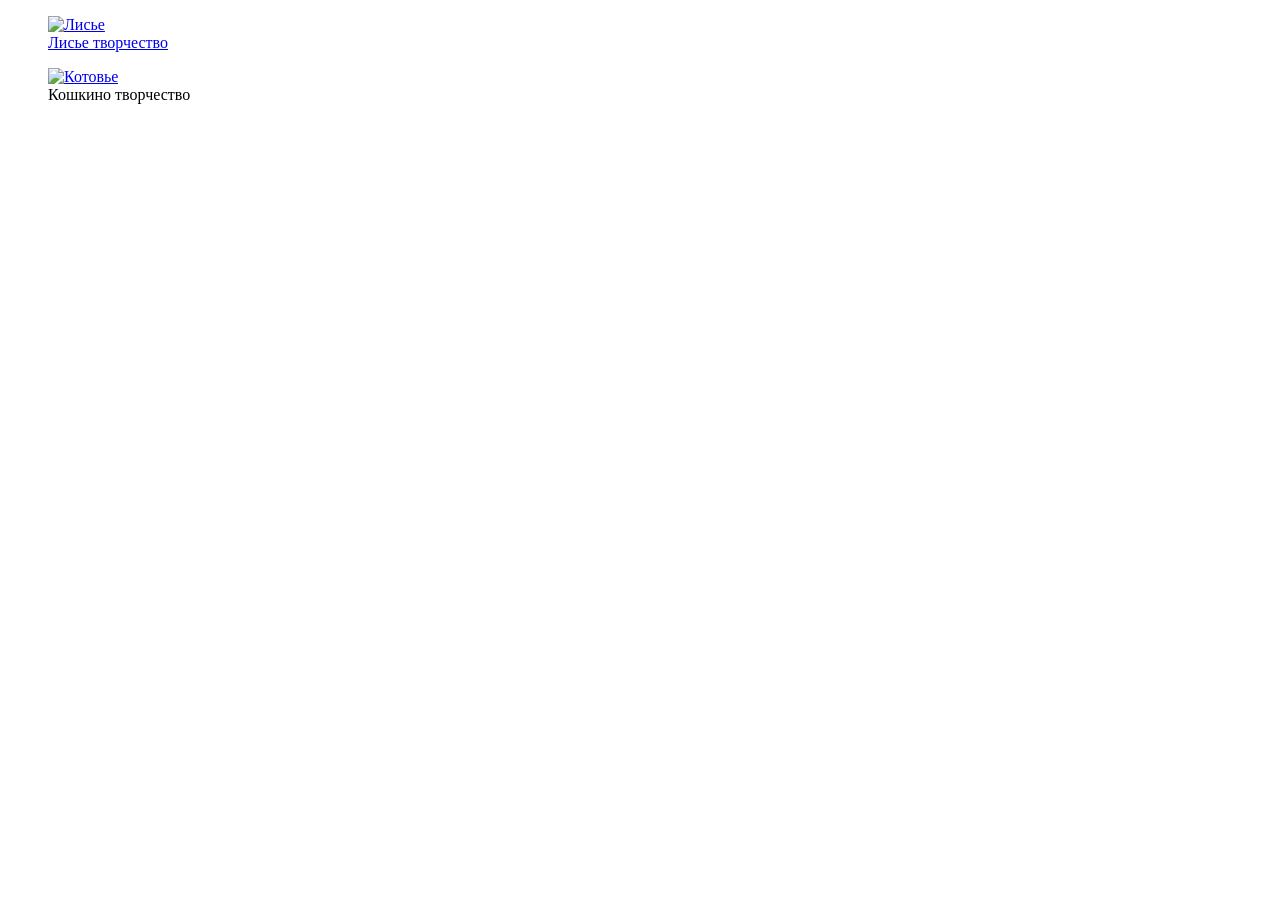
==== index.html @ eebbaa1b "Add files via upload" ====
<!DOCTYPE html>
<html lang="ru">
<head>
	<meta charset="UTF-8">
	<title>Главная страница</title>
	<link rel="stylesheet" href="css/index.css">
	<!-- <link rel="shortcut icon" href="img/faviconcat.png" type="image/image/png"> -->
</head>
<body>
	<div class="content">
		<div class="fox">
			<a href="fox.html" target="_blank">
				<figure>
					<img src="img/index/fox.png" title="Лисье">
					<figcaption>Лисье творчество</figcaption>
				</figure>
			</a>
		</div>
		
		<div class="cat">
			<figure>
				<a href="cat.html" target="_blank">
					<img src="img/index/cat.jpg" title="Котовье">
				</a>
				<figcaption>Кошкино творчество</figcaption>
			</figure>	
		</div>	
	</div>
</body>
</html>
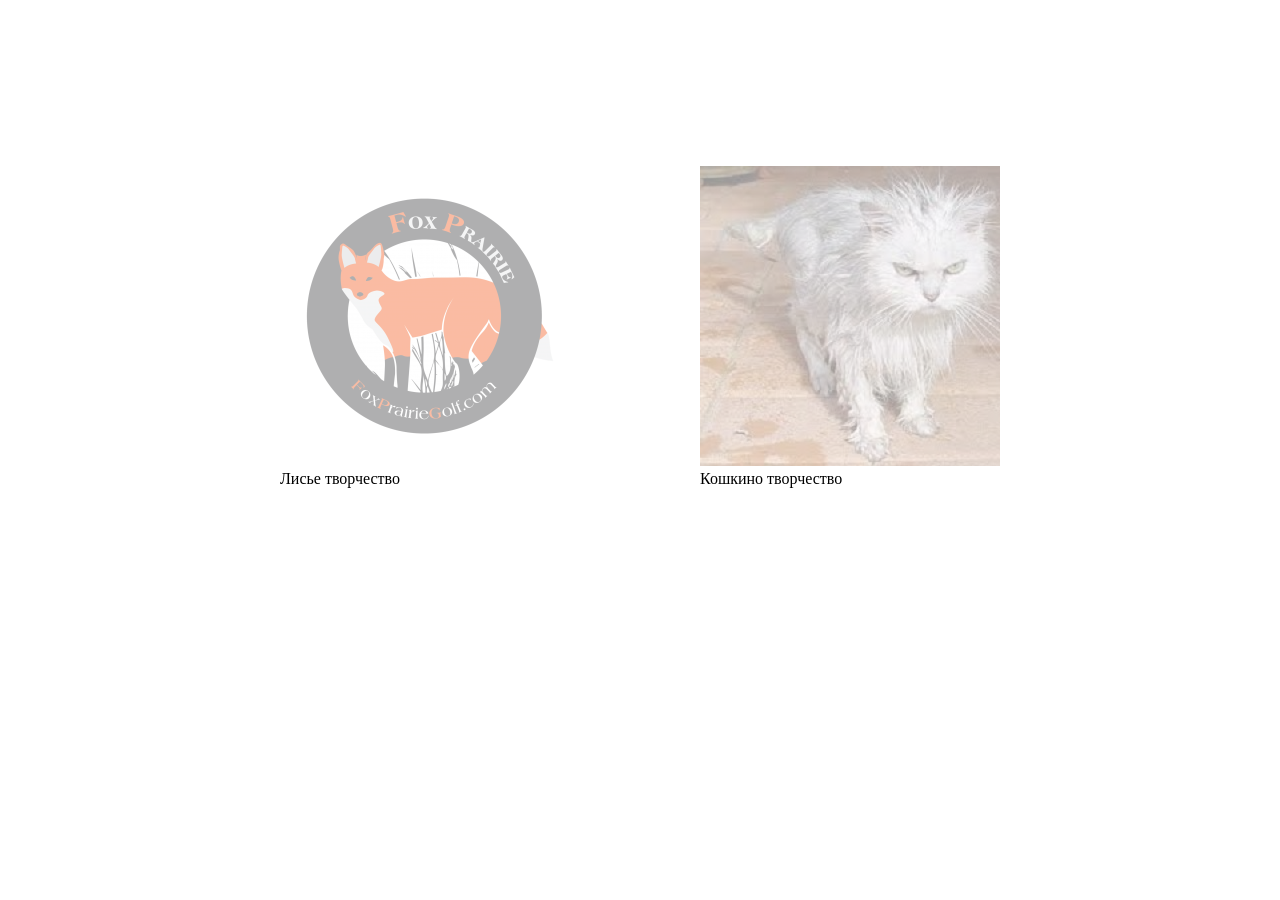
==== commit 930687a3: "Update index.html" ====
--- a/index.html
+++ b/index.html
@@ -9,12 +9,13 @@
 <body>
 	<div class="content">
 		<div class="fox">
-			<a href="fox.html" target="_blank">
-				<figure>
+			<figure>
+				<a href="fox.html" target="_blank">
 					<img src="img/index/fox.png" title="Лисье">
-					<figcaption>Лисье творчество</figcaption>
-				</figure>
-			</a>
+				</a>	
+				<figcaption>Лисье творчество</figcaption>
+			</figure>
+			
 		</div>
 		
 		<div class="cat">
@@ -27,4 +28,4 @@
 		</div>	
 	</div>
 </body>
-</html>+</html>
--- a/css/index.css
+++ b/css/index.css
@@ -0,0 +1,27 @@
+
+body {
+	margin: 0;
+	padding: 0;
+}
+
+img {
+	opacity: 0.4;
+}
+
+img:hover {
+	opacity: 1; 
+}
+
+.content {
+	width: 800px;
+	margin: 0 auto;
+	margin-top: 150px;
+}
+
+.fox {
+	float: left;
+}
+
+.cat {
+	float: right;
+}
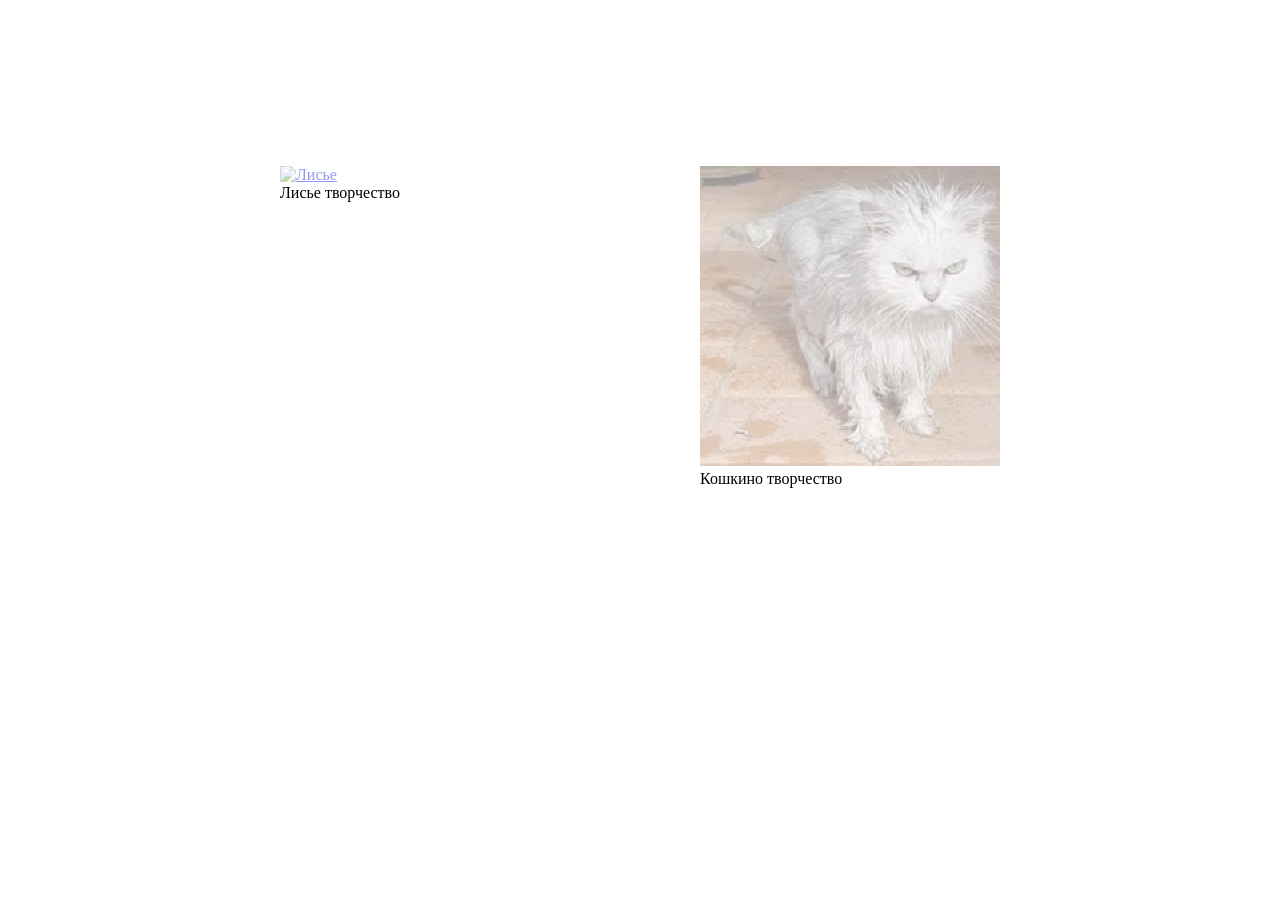
==== commit d1dbd307: "Add files via upload" ====
--- a/index.html
+++ b/index.html
@@ -10,17 +10,15 @@
 	<div class="content">
 		<div class="fox">
 			<figure>
-				<a href="fox.html" target="_blank">
-					<img src="img/index/fox.png" title="Лисье">
+				<a href="#" target="_blank">
+					<img src="img/index/fox.jpg" title="Лисье">
 				</a>	
 				<figcaption>Лисье творчество</figcaption>
 			</figure>
-			
 		</div>
-		
 		<div class="cat">
 			<figure>
-				<a href="cat.html" target="_blank">
+				<a class="#" target="_blank">
 					<img src="img/index/cat.jpg" title="Котовье">
 				</a>
 				<figcaption>Кошкино творчество</figcaption>
@@ -28,4 +26,4 @@
 		</div>	
 	</div>
 </body>
-</html>
+</html>
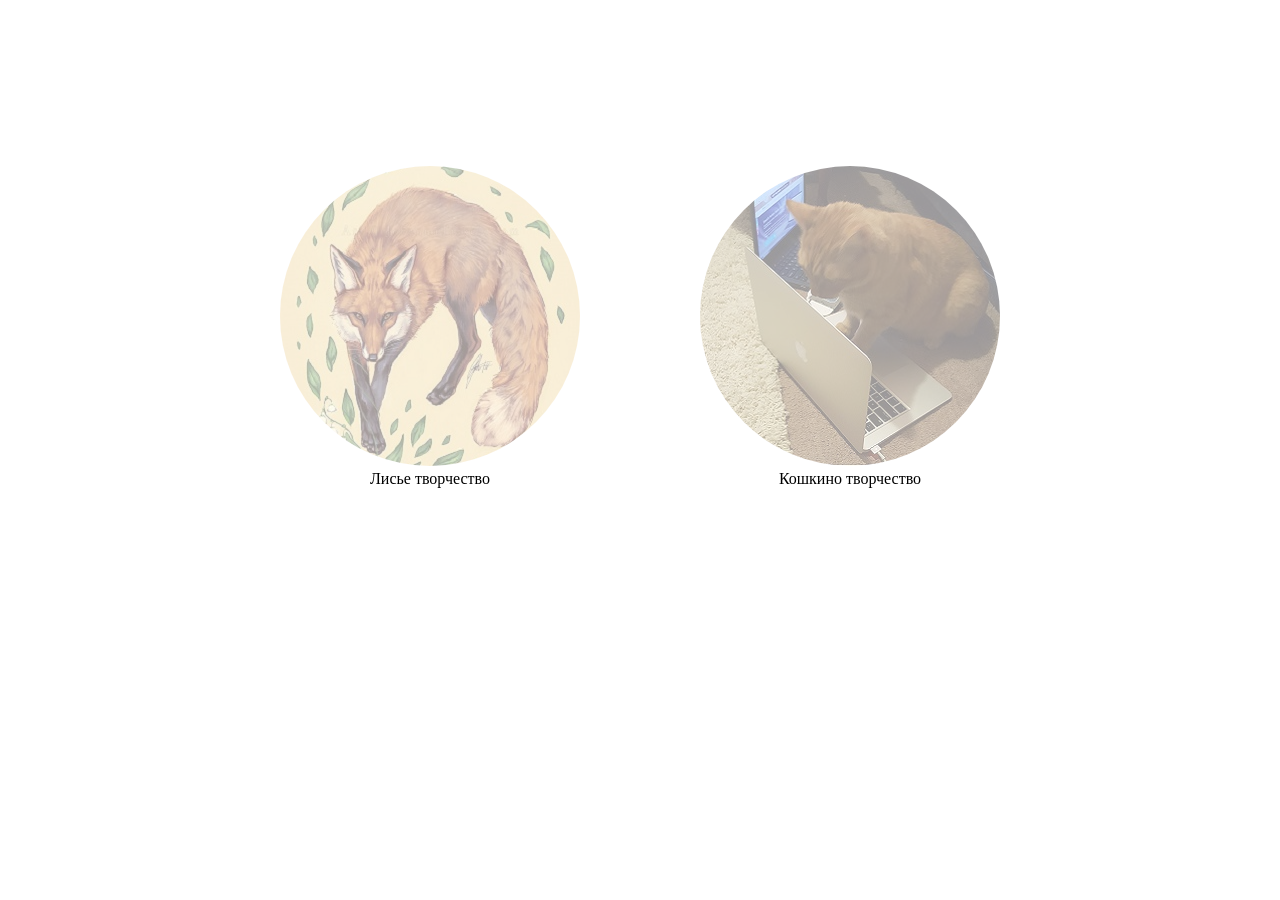
==== commit de4bd3ed: "Update index.html" ====
--- a/index.html
+++ b/index.html
@@ -2,7 +2,7 @@
 <html lang="ru">
 <head>
 	<meta charset="UTF-8">
-	<title>Главная страница</title>
+	<title>Фокс Студия</title>
 	<link rel="stylesheet" href="css/index.css">
 	<!-- <link rel="shortcut icon" href="img/faviconcat.png" type="image/image/png"> -->
 </head>
@@ -18,7 +18,7 @@
 		</div>
 		<div class="cat">
 			<figure>
-				<a class="#" target="_blank">
+				<a href="#" target="_blank">
 					<img src="img/index/cat.jpg" title="Котовье">
 				</a>
 				<figcaption>Кошкино творчество</figcaption>
@@ -26,4 +26,4 @@
 		</div>	
 	</div>
 </body>
-</html>+</html>
--- a/css/index.css
+++ b/css/index.css
@@ -12,10 +12,14 @@
 	opacity: 1; 
 }
 
+figure {
+	/*border: 1px solid red; */
+}
 .content {
 	width: 800px;
 	margin: 0 auto;
 	margin-top: 150px;
+	text-align: center;
 }
 
 .fox {
@@ -25,3 +29,7 @@
 .cat {
 	float: right;
 }
+
+img {
+	border-radius: 50%;
+}
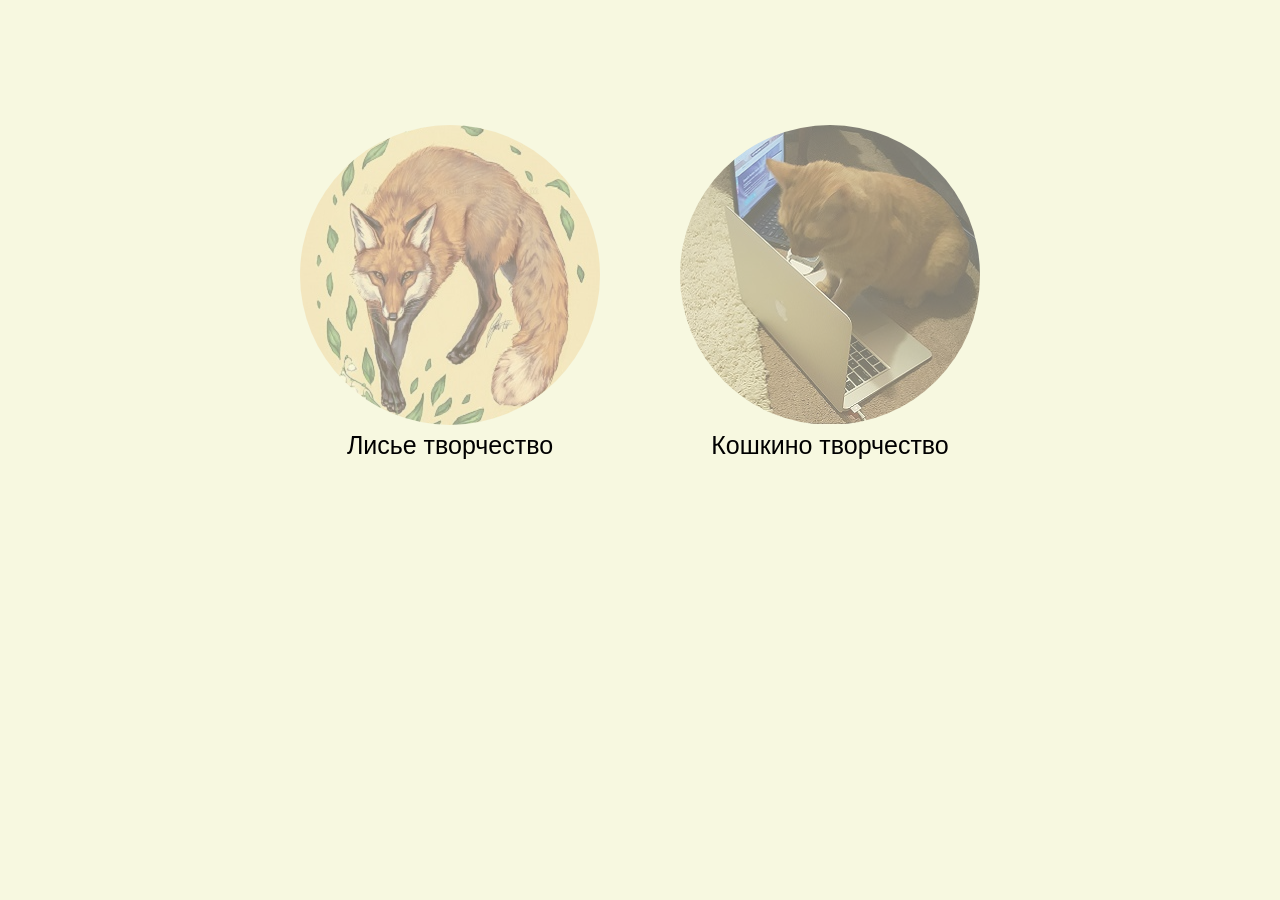
==== commit 2aa47b11: "Add files via upload" ====
--- a/index.html
+++ b/index.html
@@ -2,7 +2,7 @@
 <html lang="ru">
 <head>
 	<meta charset="UTF-8">
-	<title>Фокс Студия</title>
+	<title>Fox Studio</title>
 	<link rel="stylesheet" href="css/index.css">
 	<!-- <link rel="shortcut icon" href="img/faviconcat.png" type="image/image/png"> -->
 </head>
@@ -26,4 +26,4 @@
 		</div>	
 	</div>
 </body>
-</html>
+</html>
--- a/css/index.css
+++ b/css/index.css
@@ -1,35 +1,25 @@
 
 body {
-	margin: 0;
-	padding: 0;
+	margin: 0px;
+	padding: 0px;
+	background-color: #F7F8E0;
+	font-family: Arial;
+	font-size: 25px;
 }
 
 img {
-	opacity: 0.4;
+	border-radius: 50%;
+	opacity: 0.5;
 }
 
 img:hover {
 	opacity: 1; 
 }
 
-figure {
-	/*border: 1px solid red; */
-}
 .content {
-	width: 800px;
-	margin: 0 auto;
-	margin-top: 150px;
+	margin-top: 100px;
 	text-align: center;
+	display: flex; 
+	justify-content: center;
 }
 
-.fox {
-	float: left;
-}
-
-.cat {
-	float: right;
-}
-
-img {
-	border-radius: 50%;
-}
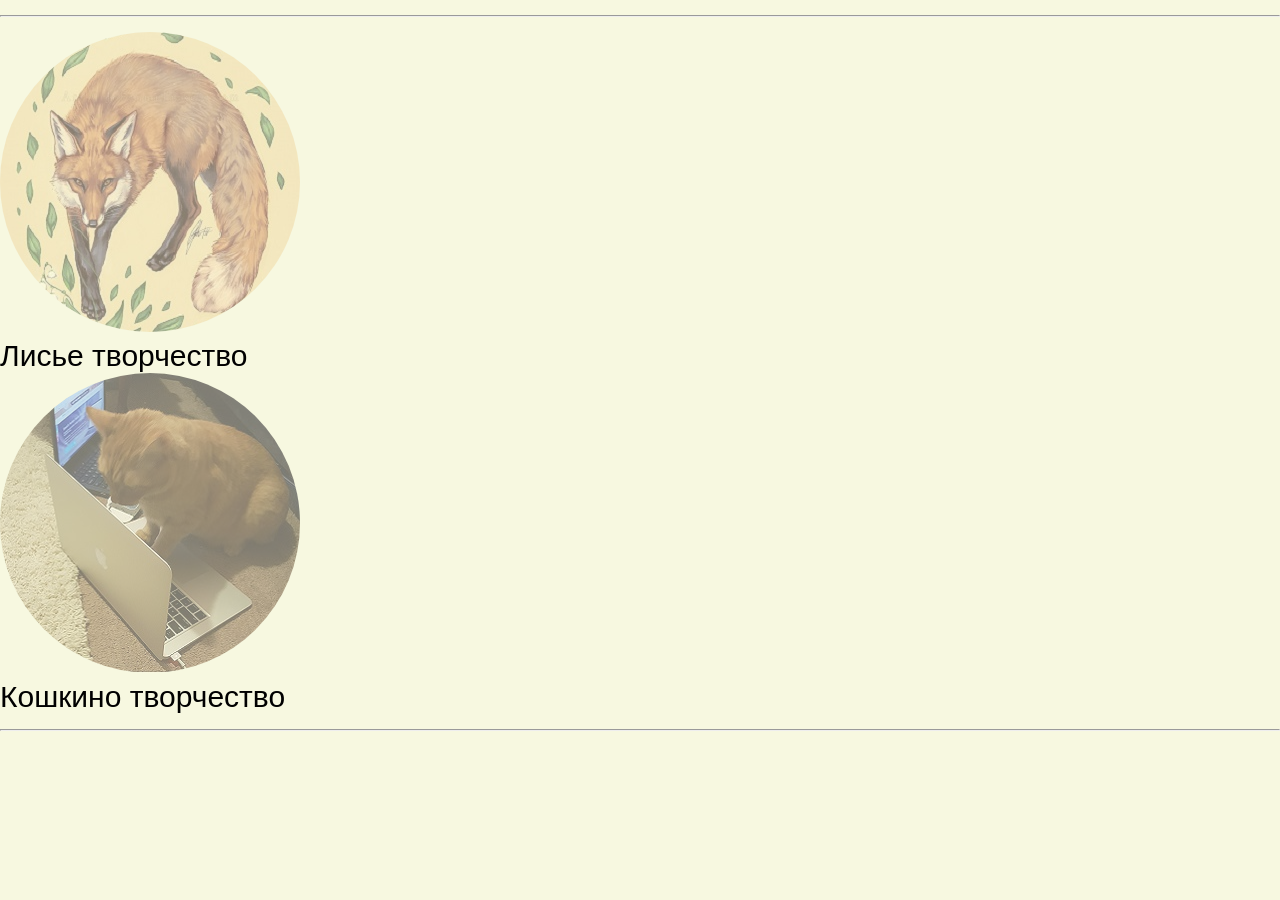
==== commit 5a4d3360: "Add files via upload" ====
--- a/index.html
+++ b/index.html
@@ -2,28 +2,34 @@
 <html lang="ru">
 <head>
 	<meta charset="UTF-8">
-	<title>Fox Studio</title>
+	<title>FoxCat Studio</title>
+	<meta name="viewport" content="width=device-width, initial-scale=1, shrink-to-fit=no">
+	<link href="https://fonts.googleapis.com/css?family=Bad+Script&amp;subset=cyrillic" rel="stylesheet">
 	<link rel="stylesheet" href="css/index.css">
 	<!-- <link rel="shortcut icon" href="img/faviconcat.png" type="image/image/png"> -->
 </head>
 <body>
-	<div class="content">
-		<div class="fox">
-			<figure>
-				<a href="#" target="_blank">
-					<img src="img/index/fox.jpg" title="Лисье">
-				</a>	
-				<figcaption>Лисье творчество</figcaption>
-			</figure>
+	<div class="container">
+		<hr>
+		<div class="wrapper">
+			<div class="fox">
+				<figure>
+					<a href="indexfox.html">
+						<img src="img/index/fox.jpg" title="Посмотреть Лисичек">
+					</a>	
+					<figcaption>Лисье творчество</figcaption>
+				</figure>
+			</div>
+			<div class="cat">
+				<figure>
+					<a href="indexcat.html">
+						<img src="img/index/cat.jpg" title="Посмотреть котиков">
+					</a>
+					<figcaption>Кошкино творчество</figcaption>
+				</figure>	
+			</div>	
 		</div>
-		<div class="cat">
-			<figure>
-				<a href="#" target="_blank">
-					<img src="img/index/cat.jpg" title="Котовье">
-				</a>
-				<figcaption>Кошкино творчество</figcaption>
-			</figure>	
-		</div>	
+		<hr>
 	</div>
 </body>
 </html>
--- a/css/index.css
+++ b/css/index.css
@@ -3,23 +3,31 @@
 	margin: 0px;
 	padding: 0px;
 	background-color: #F7F8E0;
-	font-family: Arial;
-	font-size: 25px;
+	font-family: 'Arial', sans-serif;
+	font-size: 30px;
+}
+
+figure {
+	padding: 0;
+	margin: 0;
 }
 
 img {
 	border-radius: 50%;
 	opacity: 0.5;
 }
-
 img:hover {
+	transition: all 0.5s ease;
 	opacity: 1; 
 }
 
 .content {
-	margin-top: 100px;
+	font-family: 'Bad Script', sans-serif;
+	width: 650px;
+	margin: 100px auto;
 	text-align: center;
 	display: flex; 
-	justify-content: center;
+	justify-content: space-between;
 }
 
+
